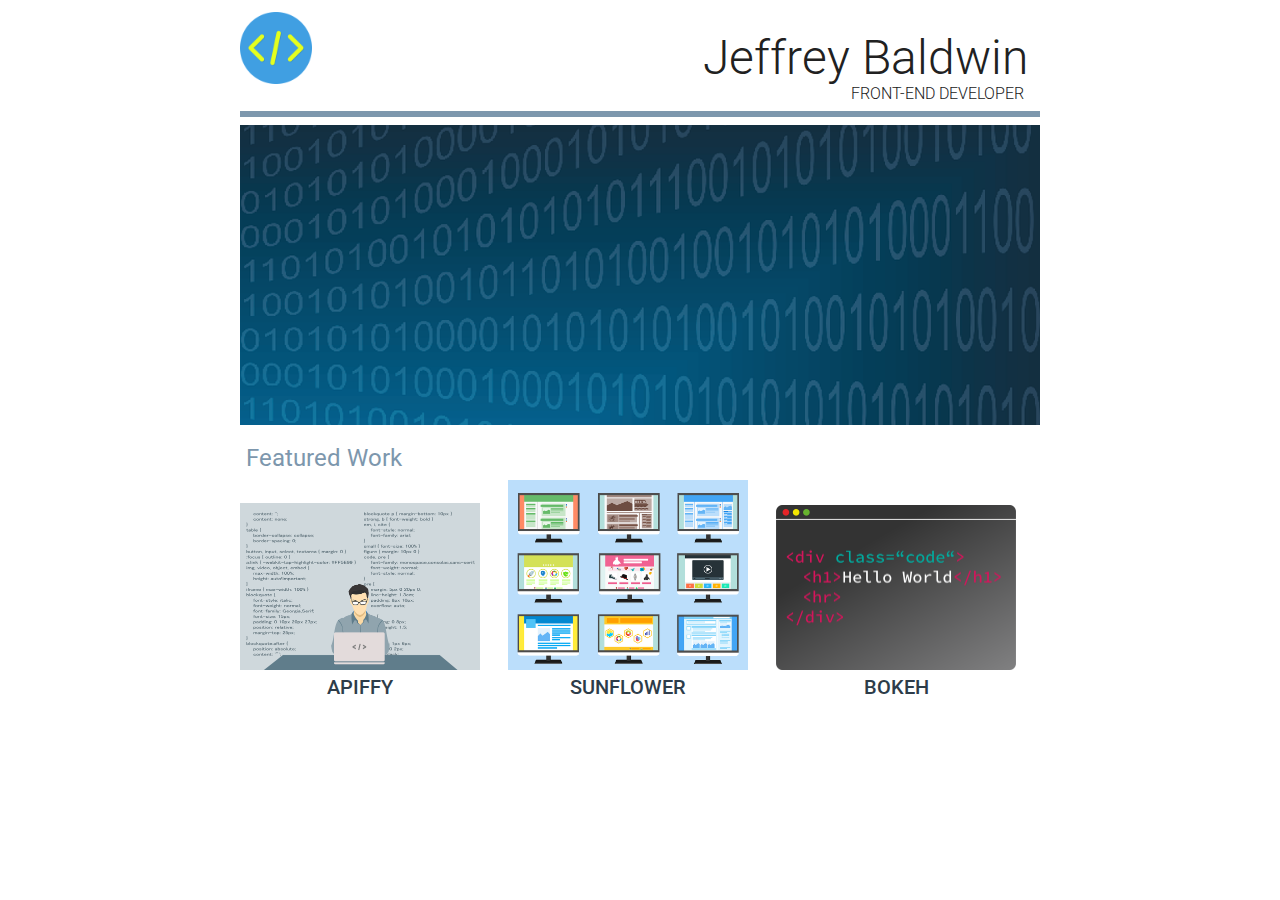
==== index.html @ 143b97e4 "Rename main html page and place all css selectors on seperate lines" ====
<!DOCTYPE html>
<html lang="en">
  <head>
      <meta charset="utf-8">
      <meta name="viewport" content="width=device-width,initial-scale=1">
      <meta http-equiv="X-UA-Compatible" content="IE=edge">
      <title>Portfolio</title>
      <link rel="stylesheet" href="https://fonts.googleapis.com/css?family=Roboto:300,400,500">
      <link rel="stylesheet" href="css/portfolio.css">
  </head>
  <body>
    <header class="header">
        <div class="header-inner">
            <img class="header-logo" src="images/symbol-2485367_960_720.png" alt="logo">
            <h1 class="header-title">Jeffrey Baldwin</h1>
        </div>
        <h3 class="header-subtitle">Front-End Developer</h3>
    </header>
    <main>
      <hr>
      <section class="background"></section>
      <section class="content">
          <section class="featured-work">
            <h2 class="featured-work-heading">Featured Work</h2>
            <article class="article-1">
              <p><a href="https://github.com/udacity/Appify/"><img class="app-image" src="images/programmer-1653351_960_720.png" alt="Programmer">apiffy</a></p>
            </article>
            <article class="article-2">
              <p><a href="https://github.com/udacity/Sunflower/"><img class="app-image" src="images/website-1624028_960_720.png" alt="Websites">sunflower</a></p>
            </article>
            <article class="article-3">
              <p><a href="https://github.com/udacity/Bokeh/"><img class="app-image" src="images/code-3600810_960_720.png" alt="Hello World code snippet">bokeh</a></p>
            </article>
          </section>
      </section>
    </main>
  </body>
</html>
---- css/portfolio.css ----
/*
 * Stylesheet uses flexfox and media queries
 * for responsiveness
 */

body, html {
  margin: 0;
  padding: 0;
  width: 100%;
  height: 100%;
}

/*
 * 16px font-size and 1.2em line-height
 * to ensure readability and ease of use
 * with tap links on smaller viewports
 */
body {
  font-family: Roboto;
  font-size: 16px;
  color: #424242;
  line-height: 1.2em;
}

p,
h1,
h2,
h3,
h4,
h5 {
  margin: 0; 
}

/*
 * Sets the horizontal rule height and color
 */
hr {
  border: none;
  height: 0.35em;
  background-color: #7d97ad;
}

/*
 * Prevents images from overflowing the container
 */
img {
  max-width: 100%;
}

/*
 * Responseive image size
 */
.app-image {
  width: 100%;
}

/*
 * Responsive background image
 */
.background {
  width: 100%;
  position: relative;
  background-image: url(../images/background-1086840_960_720.png);
  background-size: cover;
  min-height: 300px;
}

.featured-work {
  width: 100%;
}

header,
nav,
section,
article,
div {
  box-sizing: border-box;
}

.header {
  min-height: 56px;
  transition: min-height 0.3s;
}

.header-inner {
  width: 100%;
  margin-left: auto;
  margin-right: auto;
  display: flex;
}

.header-logo {
  height: 72px;
  margin-right: 1em;
  vertical-align: top;
  margin-top: 12px;
}

.header-title {
  font-weight: 300;
  font-size: 3em;
  margin: 1em 0.25em 0 0;
  display: inline-block;
  color: #212121;
  text-align: right;
  width: 100%;
}

.header-subtitle {
  font-weight: 300;
  font-size: 16px;
  margin: 0 0.25em 0 0;
  display: inline-block;
  color: #212121;
  text-align: right;
  width: 98%;
  text-transform: uppercase;
}

/*
 * Main
 */

 main {
  width: 100%;
  margin-left: auto;
  margin-right: auto;
}

/*
 * Use flexbox for content area
 */
.content {
  display: flex;
  flex-wrap: wrap;
}

.article-1 {
  width: 100%;
  display: inline-block;
  margin-top: .75em;
}

.article-2 {
  width: 100%;
  display: inline-block;
  margin-top: .75em;
}

.article-3 {
  width: 100%;
  display: inline-block;
  margin-top: .75em;
}

a {
  display: block;
  text-align: center;
  text-transform: uppercase;
  text-decoration: none;
  color: #2d3c49;
  font-size: 20px;
  font-weight: 500;
  line-height: 1.2em;
}

.featured-work-heading {
  margin-top: 1em;
  margin-left: 0.25em;
  font-weight: 400;
  color: #7d97ad;
}

/*
 * Decrease header-logo and header-title size on smaller viewports
 */
@media screen and (max-width: 610px) {
  .header-logo {
      height: 48px;
      margin-right: 0.5em;
  }

  .header-title {
    margin-left: 0;
    font-size: 2em;
    vertical-align: bottom;
  }
}

/*
 * Display 1st and 2nd featured applications inline
 * and 3rd below
 */
 @media screen and (min-width: 450px) {
  .article-1,
  .article-2 {
    width: 49%;
  }
}

/*
 * Display featured application inline on larger viewports
 */
@media screen and (min-width: 650px) {
  .article-1,
  .article-2 {
    width: 30%;
    margin-right: 1.5em;
  }

  .article-3 {
    width: 30%;
  }
}

/*
 * Fix width for larger viewports and
 */
@media screen and (min-width: 800px) {
  main,
  .header,
  .nav,
  .content {
    width: 800px;
    margin-left: auto;
    margin-right: auto;
  }
}
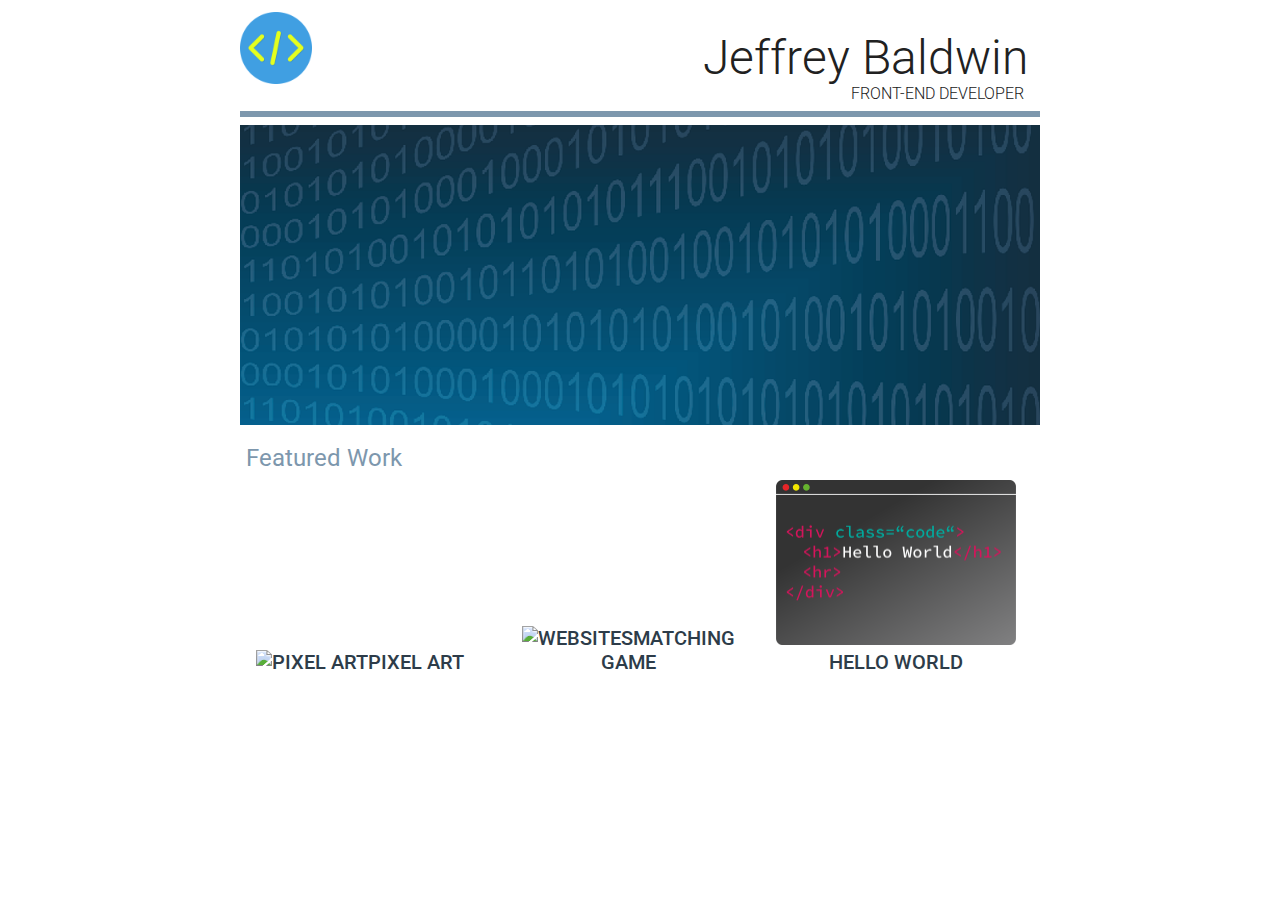
==== commit ac7ec192: "Update links to my sites" ====
--- a/index.html
+++ b/index.html
@@ -23,13 +23,13 @@
           <section class="featured-work">
             <h2 class="featured-work-heading">Featured Work</h2>
             <article class="article-1">
-              <p><a href="https://github.com/udacity/Appify/"><img class="app-image" src="images/programmer-1653351_960_720.png" alt="Programmer">apiffy</a></p>
+              <p><a target="_blank" href="https://jbaldwin01.github.io/pixel-art-maker/"><img class="app-image" src="images/pixel-art-preview2.png" alt="Pixel Art">Pixel Art</a></p>
             </article>
             <article class="article-2">
-              <p><a href="https://github.com/udacity/Sunflower/"><img class="app-image" src="images/website-1624028_960_720.png" alt="Websites">sunflower</a></p>
+              <p><a target="_blank" href="https://jbaldwin01.github.io/fend-project-memory-game/"><img class="app-image" src="images/matching-game-preview2.png" alt="Websites">Matching Game</a></p>
             </article>
-            <article class="article-3">
-              <p><a href="https://github.com/udacity/Bokeh/"><img class="app-image" src="images/code-3600810_960_720.png" alt="Hello World code snippet">bokeh</a></p>
+            <article target="_blank" class="article-3">
+              <p><a href="https://github.com/udacity/Bokeh/"><img class="app-image" src="images/code-3600810_960_720.png" alt="Hello World code snippet">Hello World</a></p>
             </article>
           </section>
       </section>
--- a/css/portfolio.css
+++ b/css/portfolio.css
@@ -1,5 +1,5 @@
 /*
- * Stylesheet uses flexfox and media queries
+ * Stylesheet uses flexbox and media queries
  * for responsiveness
  */
 
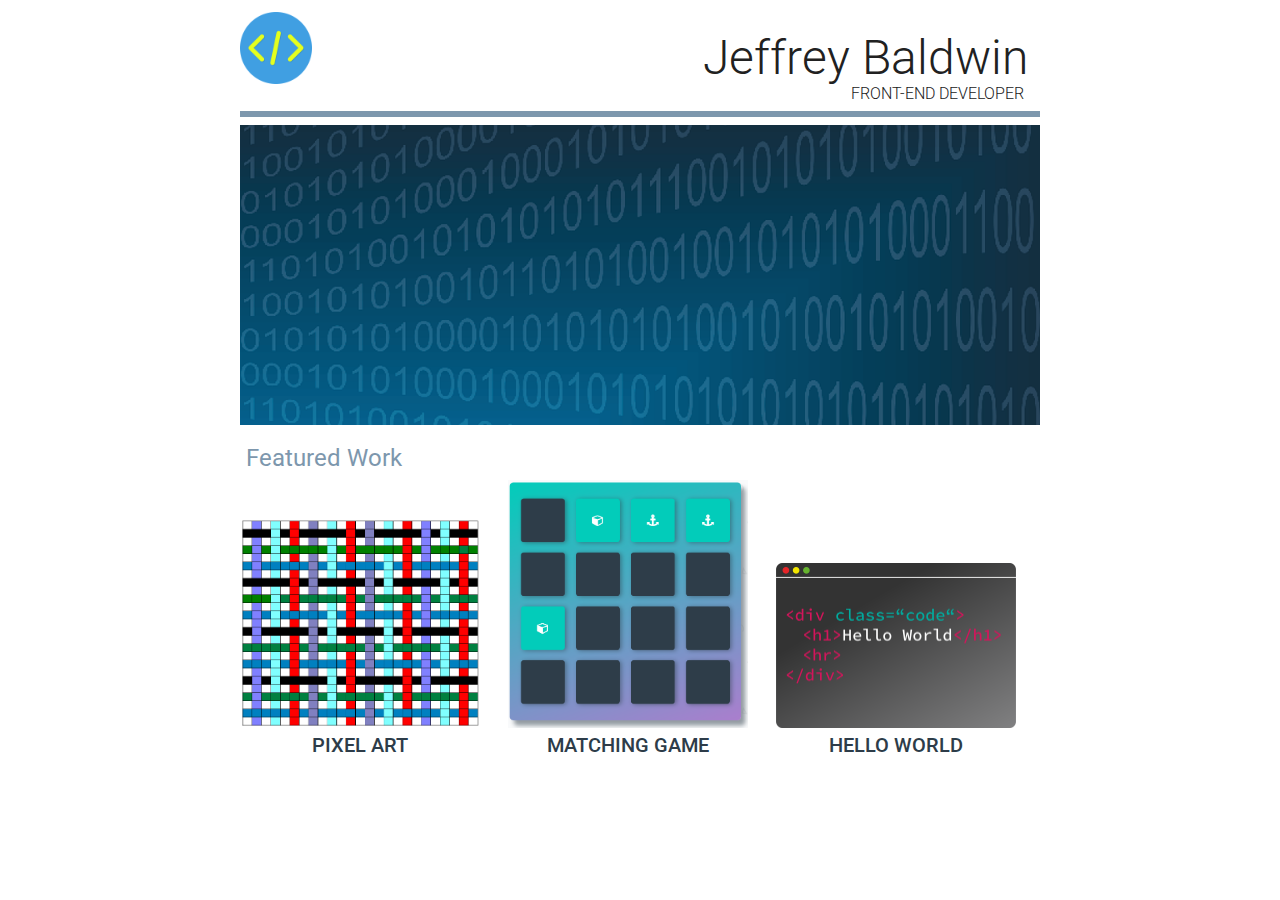
==== commit d8a18de9: "Update image alt text and file extensions to match case" ====
--- a/index.html
+++ b/index.html
@@ -23,10 +23,10 @@
           <section class="featured-work">
             <h2 class="featured-work-heading">Featured Work</h2>
             <article class="article-1">
-              <p><a target="_blank" href="https://jbaldwin01.github.io/pixel-art-maker/"><img class="app-image" src="images/pixel-art-preview2.png" alt="Pixel Art">Pixel Art</a></p>
+              <p><a target="_blank" href="https://jbaldwin01.github.io/pixel-art-maker/"><img class="app-image" src="images/pixel-art-preview2.PNG" alt="Pixel Art">Pixel Art</a></p>
             </article>
             <article class="article-2">
-              <p><a target="_blank" href="https://jbaldwin01.github.io/fend-project-memory-game/"><img class="app-image" src="images/matching-game-preview2.png" alt="Websites">Matching Game</a></p>
+              <p><a target="_blank" href="https://jbaldwin01.github.io/fend-project-memory-game/"><img class="app-image" src="images/matching-game-preview2.PNG" alt="Matching Game">Matching Game</a></p>
             </article>
             <article target="_blank" class="article-3">
               <p><a href="https://github.com/udacity/Bokeh/"><img class="app-image" src="images/code-3600810_960_720.png" alt="Hello World code snippet">Hello World</a></p>
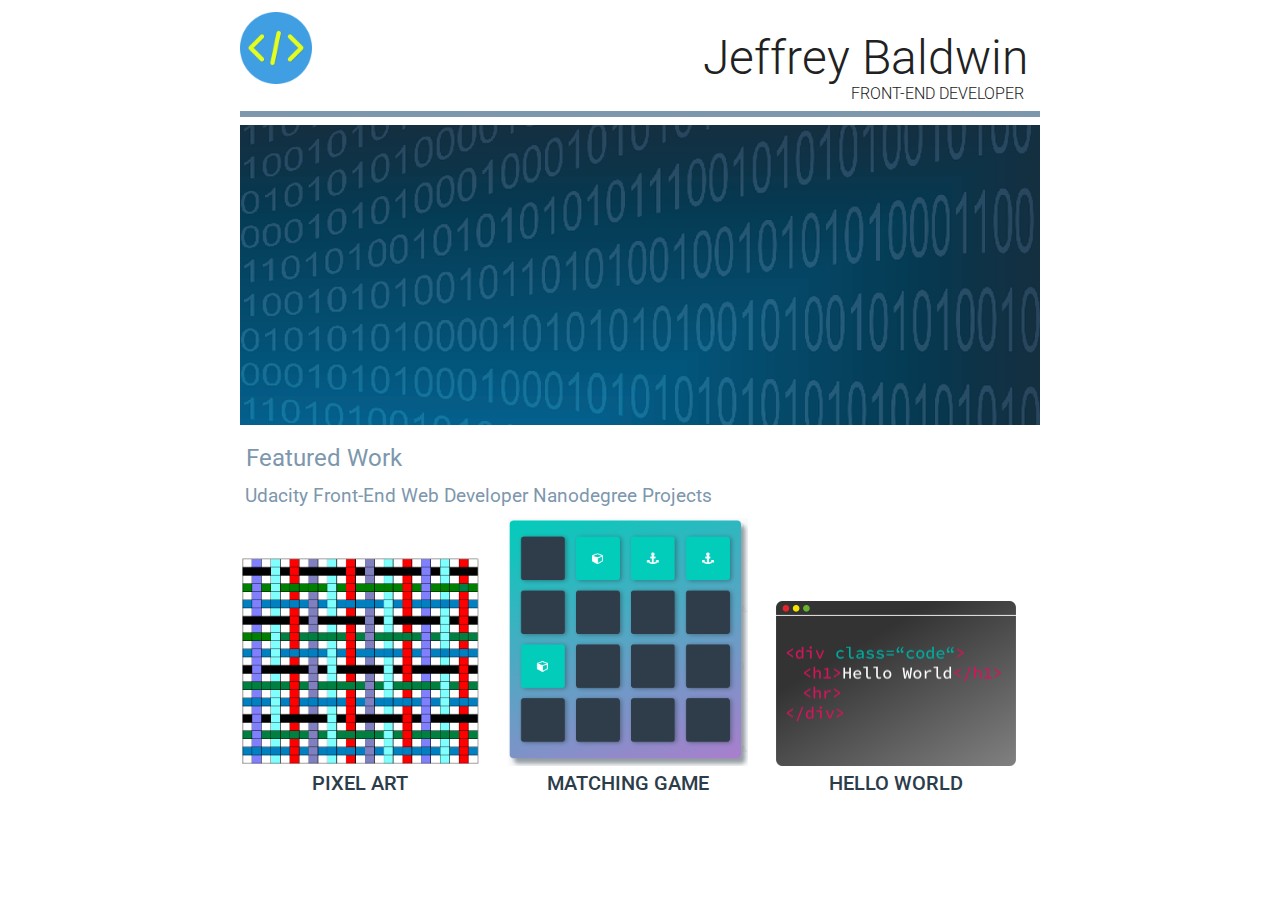
==== commit 72822adc: "Add Udacity projects sub heading" ====
--- a/index.html
+++ b/index.html
@@ -22,6 +22,7 @@
       <section class="content">
           <section class="featured-work">
             <h2 class="featured-work-heading">Featured Work</h2>
+            <h3 class="featured-work-heading">Udacity Front-End Web Developer Nanodegree Projects</h3>
             <article class="article-1">
               <p><a target="_blank" href="https://jbaldwin01.github.io/pixel-art-maker/"><img class="app-image" src="images/pixel-art-preview2.PNG" alt="Pixel Art">Pixel Art</a></p>
             </article>
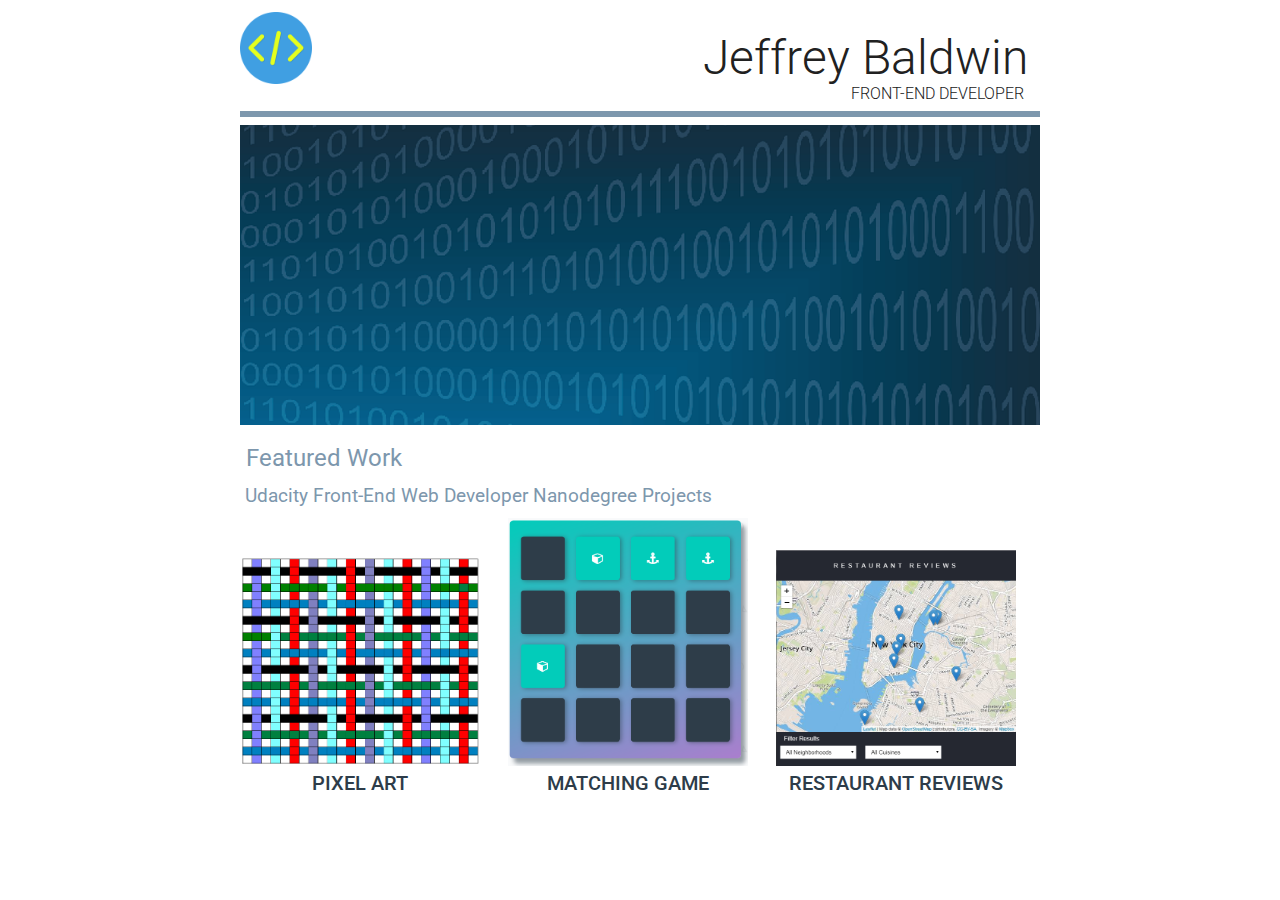
==== commit 5513b374: "Add restaurant reviews link" ====
--- a/index.html
+++ b/index.html
@@ -30,7 +30,7 @@
               <p><a target="_blank" href="https://jbaldwin01.github.io/fend-project-memory-game/"><img class="app-image" src="images/matching-game-preview2.PNG" alt="Matching Game">Matching Game</a></p>
             </article>
             <article target="_blank" class="article-3">
-              <p><a href="https://github.com/udacity/Bokeh/"><img class="app-image" src="images/code-3600810_960_720.png" alt="Hello World code snippet">Hello World</a></p>
+              <p><a href="https://jbaldwin01.github.io/mws-restaurant-stage-1/"><img class="app-image" src="images/restaurant-reviews-preview2.PNG" alt="Hello World code snippet">Restaurant Reviews</a></p>
             </article>
           </section>
       </section>
--- a/css/portfolio.css
+++ b/css/portfolio.css
@@ -52,6 +52,7 @@
  */
 .app-image {
   width: 100%;
+  height: auto;
 }
 
 /*
